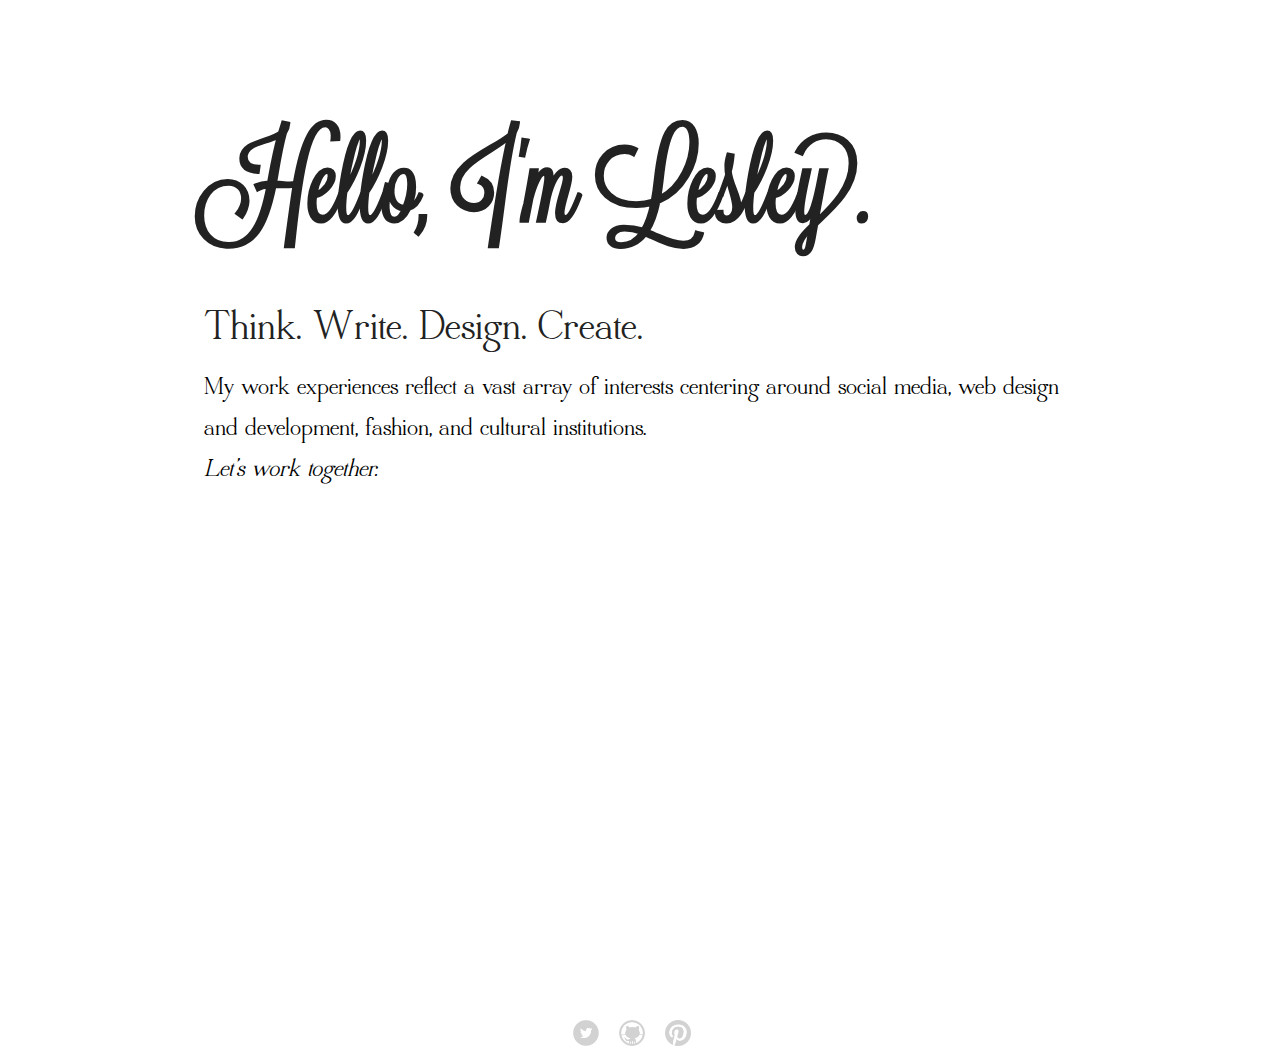
==== gallery.html @ 7ccedf08 "updated work page with buttons for portfolio categories, added a gallery page with sliding boxes and" ====
<!doctype html>
<html class="no-js" lang="en">
  <head>
    <meta charset="utf-8" />
    <meta name="viewport" content="width=device-width, initial-scale=1.0" />
    <title>Lesley Burr</title>
    <link rel="stylesheet" href="css/foundation.css">
    <link rel="stylesheet" type="text/css" href="css/custom.css">
    <script src="js/modernizr.js"></script>
  </head>
  
  <body>

  <div id="wrapper">
    <main>  

    <div class="row">
      <div class="large-12 columns">
        <h1>Hello, I'm Lesley.</h1>
      </div>
    </div>
    
    <div class="row">
      <div class="large-12 columns">
	        <h3>Think. Write. Design. Create.</h3>
	        <article>
            <p>My work experiences reflect a vast array of interests centering around social media, web design and development, fashion, and cultural institutions.<br><em>Let’s work together.</em></p>
          </article>

        <section>
<div id="icon-wrapper">
  <a href="map.html">
    <div class="icons">
      <div class="icon-slide-container">
        <img class="slide-icon"  alt="The Kite Map Logo" height="100" src="http://thekitemap.com/images/slide/view-map.jpg">
        </div>
      </div>
    </a>
    
    <a href="kite-map.php">
      <div class="icons2">
        <div class="icon-slide-container">
          <img class="slide-icon"  alt="The Kite Map Logo" height="100" src="http://thekitemap.com/images/slide/add-beach.jpg">
          </div>
        </div>
      </a>
      
      <a href="location.php">
        <div class="icons3">
          <div class="icon-slide-container">
            <img class="slide-icon"  alt="The Kite Map Logo" height="100" src="http://thekitemap.com/images/slide/view-all.jpg">
            </div>
          </div>
        </a>
        
        <a href="feedback.html">
          <div class="icons4">
            <div class="icon-slide-container">
              <img class="slide-icon"  alt="The Kite Map Logo" height="100" src="http://thekitemap.com/images/slide/feedback.jpg">
              </div>
            </div>
          </a>
  </div>
</section>

</main>
    <footer class="social">
          <a href="#"><img src="img/twitter.png" alt="twitter icon" class="socialicon"></a>
          <a href="#"><img src="img/github.png" alt="github icon" class="socialicon"></a>
          <a href="#"><img src="img/pinterest.png" alt="pinterest icon" class="socialicon"></a>
    </footer> 
  </div>

    
    <script src="js/jquery.js"></script>
    <script src="js/foundation.min.js"></script>
    <script>
      $(document).foundation();
    </script>


  </body>
</html>
---- css/custom.css ----
body {
	background: #fff;
}

em {
	font-style: italic;
}

p {
	color: #000;
	font-size: 1.6em;
	font-family: "Quaver Serif";
}

a {
	color: #fff;
}

article {
	margin-bottom: 2.5em;
	padding-left: 5%;
	padding-right: 5%;
}

.links {
	padding-left: 5%;
	padding-right: 5%;
}

#wrapper {
	min-height:100%;
	position:relative;
}

main {
	padding: 10px;
	padding-bottom: 200px;   /* Height of the footer element */
}

footer {
	width:100%;
	position:absolute;
	bottom:0;
	left:0;
	margin: 0 auto;
	text-align: center;
	padding-bottom: .5%;
}

.socialicon {
	width: 2%;
	margin-right: 1em;
}

.socialicon:hover {
	opacity:0.7;
}

button {
	font-size: 1em;
	width: 30%;
	background-color: #b163a3;
	box-shadow: 0 3px 2px -2px rgba(0,0,0,0.4);
	border-color: transparent;
}

button:active {
	position: relative;
	top: 1px;
}

button:focus {
	background-color: #a05492;
	outline: none;
}

button:hover, button:active {
	background-color: #a05492;
}

h1 {
	font-size: 7em;
	font-family: "Lavanderia";
	font-weight: 900;
	margin-top: 10%;
	padding-left: 5%;
	padding-right: 5%;
}

h3 {
	font-size: 2.7em;
	font-family: "Quaver Serif";
	margin-top: 3%;
	padding-left: 5%;
	padding-right: 5%;
}

.category-bar {
	background-color: #b163a3;
	height: 4em;
	margin: .5em auto;
	text-align: left;
	width: 100%;
}

.category {
	color: #fff;
}

@font-face {
	font-family: "Lavanderia";
	src: url('../fonts/Lavanderia Regular.otf');
}

@font-face {
	font-family: "Quaver Serif";
	src: url('../fonts/QuaverSerif.otf');
}


/* ***************************
*
* Media Queries for Home Page
*
******************************* */

@media only screen and (min-width: 300px) and (max-width: 479px) {
	h1 {
		font-size: 4.5em;
	}

	h3 {
		font-size: 2.2em;
	}

	.hide {
		display: none;
	}

	button {
		display: block;
		width: 100%;
	}

	.socialicon {
		width: 8%;
	}
}

@media only screen and (min-width: 480px) and (max-width: 640px) { 
	h1 {
		font-size: 5.3em;
	}

	h3 {
		font-size: 2.5em;
	}

	.hide {
		display: none;
	}

	button {
		display: block;
		width: 100%;
	}

	.socialicon {
		width: 6%;
	}
}

@media only screen and (min-width: 641px) and (max-width: 740px) { 
	button {
		display: block;
		width: 100%;
	}
}


@media only screen and (min-width: 641px) and (max-width: 960px) { 
	h1 {
		font-size: 6em;
	}

	h3 {
		font-size: 2.5em;
	}

	.socialicon {
		width: 5%;
	}
}

/*label {
	font-size: 1em;
	font-family: "Quaver Serif";
}*/

/*h5 {
	font-size: 2em;
	font-family: "Quaver Serif";
}*/


/* ***************************
*
* Code for Sliding Boxes
*
******************************* */

section{
		float: left;
		padding-top: 50px;
		padding-bottom: 100px;
		width: 100%;
		padding-left:0;
		padding-right:0;
}

#icon-wrapper{
	width:100%;
	float:left;
	height:300px;
}

.icons {
	width:25%;
	float:left;
	position:relative;
}
.icons2 {
	width:25%;
	float:left;
	position:relative;
	margin-left:25%;
}
.icons3 {
	width:25%;
	float:left;
	position:relative;
	margin-left:50%;
}
.icons4 {
	width:25%;
	float:left;
	position:relative;
	margin-left:75%;
}

.icon-slide-container{
	height:200px;
	overflow:hidden;
	text-align: left;
	position: absolute;
	float: left;
	width: 200px;
	left: 50%;
	margin-left: -150px;
}

.slide-icon{
  width:200px;
  height:auto;
  position:absolute;
  margin-top:-200px;
  -webkit-transition:.4s ease;
  -moz-transition:.4s ease;
  -ms-transition:.4s ease;
  -o-transition:.4s ease;
  transition:.4 ease;
}
	
.slide-icon:hover{
  position:absolute;
  margin-top:0;
}

@media only screen and (max-width: 1300px) {
  #icon-wrapper{
		width:100%;
		float:left;
		height:170px;
	}
  .icon-slide-container {
		height: 200px;
		overflow: hidden;
		text-align: left;
		position: absolute;
		float: left;
		width: 200px;
		left: 50%;
		margin-left: -100px;
	}
  .slide-icon {
		width: 200px;
		height: auto;
		position: absolute;
		margin-top: -200px;
	}
}

@media only screen and (max-width: 1000px) {
  #home-social-container{
		margin-right: 0;
		margin-left: 0;
		width: 100%;
		padding: 0;
		float: left;
		left: 0;
	}
}

@media only screen and (max-width: 840px) {
  #icon-wrapper{
		width:100%;
		float:left;
		height:650px;
	}
	
	.icon-slide-container {
		height: 300px;
		overflow: hidden;
		text-align: left;
		position: absolute;
		float: left;
		width: 300px;
		left: 50%;
		margin-left: -150px;
	}
	
	.slide-icon {
		width: 300px;
		height: auto;
		position: absolute;
		margin-top: -300px;
	}	
	.icons {
		width: 50%;
		float: left;
		position: relative;
	}
	.icons2 {
		width: 50%;
		float: left;
		position: relative;
		margin-left: 50%;
	}
	.icons3 {
		width: 50%;
		float: left;
		position: relative;
		margin-left: 0%;
		margin-top: 350px;
	}
	.icons4 {
		width: 50%;
		float: left;
		position: relative;
		margin-left: 50%;
	}
}
                        
@media only screen and (max-width: 650px) {
	#icon-wrapper {
		height: 400px;
	}
	#section{
		width: 90%;
		padding-left:5%;
		padding-right:5%;
	}
	.slide-icon {
		width: 200px;
		height: auto;
		position: absolute;
		margin-top: -200px;
	}
	.icon-slide-container {
		height: 200px;
		width: 200px;
		left: 50%;
		margin-left: -100px;
	}
	.icons3 {
		width: 50%;
		position: relative;
		margin-left: 0%;
		margin-top: 230px;
	}
}
                                  
@media only screen and (max-width: 570px) {
	#icon-wrapper {
		height: 300px;
	}
	.slide-icon {
		width: 150px;
		height: auto;
		position: absolute;
		margin-top: -150px;
	}
	.icon-slide-container {
		height: 150px;
		width: 150px;
		left: 50%;
		margin-left: -75px;
	}
	.icons3 {
		width: 50%;
		float: left;
		margin-left: 0%;
		margin-top: 190px;
	}	
}
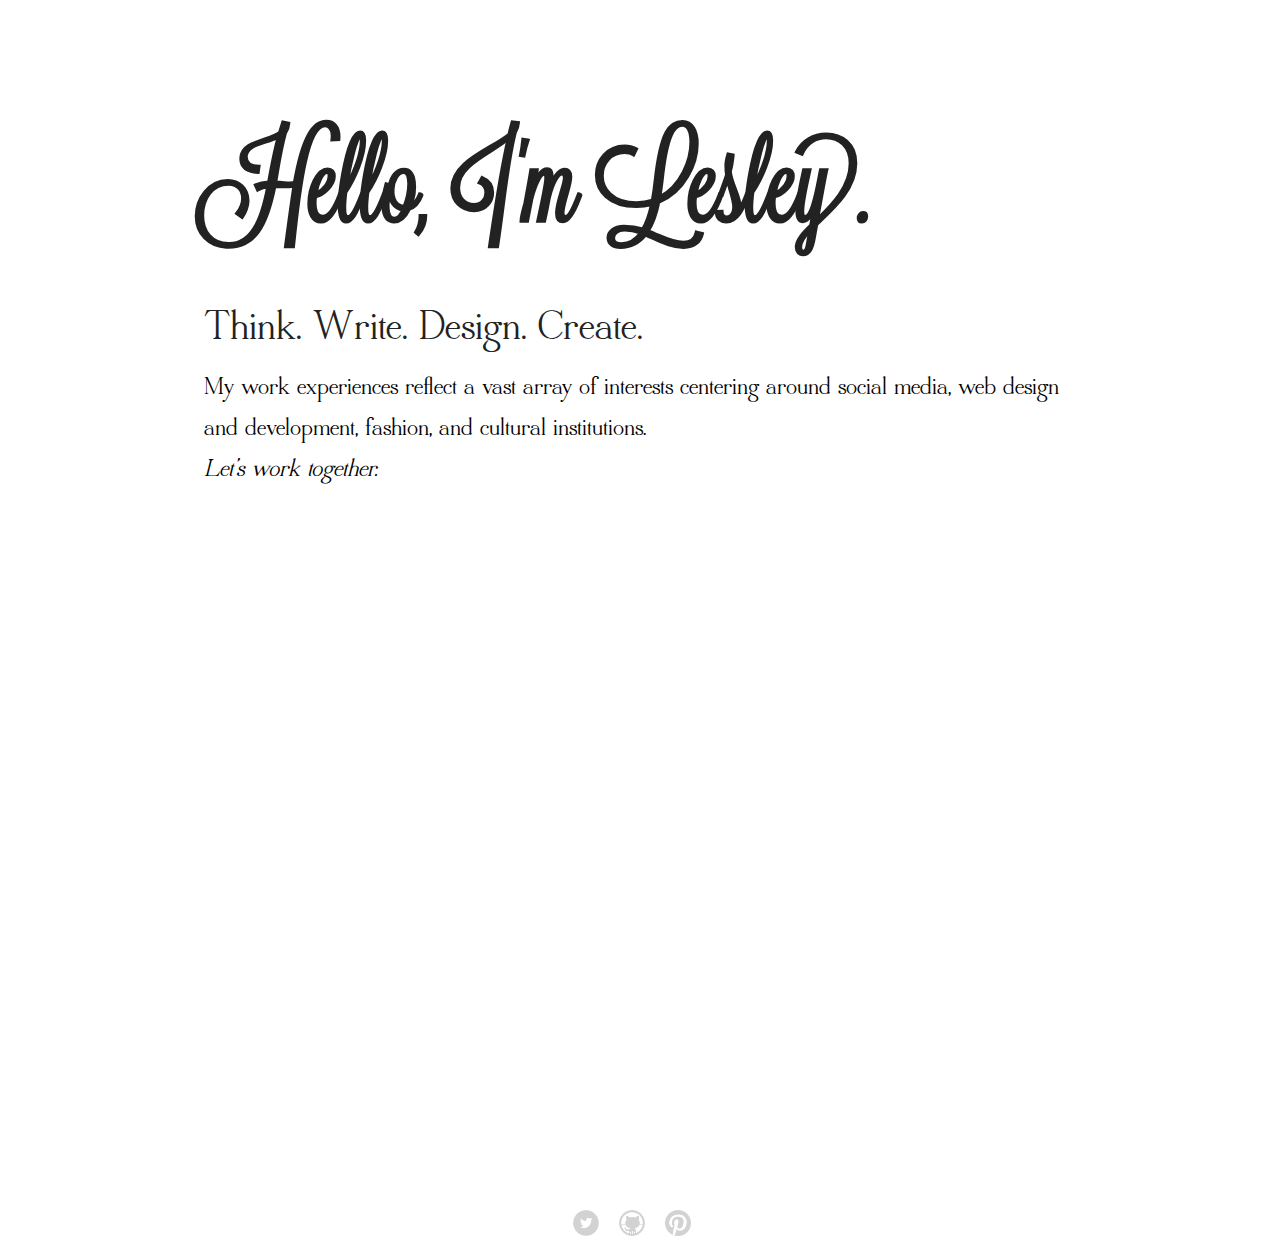
==== commit 5ee53c34: "added more icons to gallery page and started playing with spacing of rows" ====
--- a/gallery.html
+++ b/gallery.html
@@ -63,6 +63,78 @@
   </div>
 </section>
 
+        <section>
+<div id="icon-wrapper">
+  <a href="map.html">
+    <div class="icons">
+      <div class="icon-slide-container">
+        <img class="slide-icon"  alt="The Kite Map Logo" height="100" src="http://thekitemap.com/images/slide/view-map.jpg">
+        </div>
+      </div>
+    </a>
+    
+    <a href="kite-map.php">
+      <div class="icons2">
+        <div class="icon-slide-container">
+          <img class="slide-icon"  alt="The Kite Map Logo" height="100" src="http://thekitemap.com/images/slide/add-beach.jpg">
+          </div>
+        </div>
+      </a>
+      
+      <a href="location.php">
+        <div class="icons3">
+          <div class="icon-slide-container">
+            <img class="slide-icon"  alt="The Kite Map Logo" height="100" src="http://thekitemap.com/images/slide/view-all.jpg">
+            </div>
+          </div>
+        </a>
+        
+        <a href="feedback.html">
+          <div class="icons4">
+            <div class="icon-slide-container">
+              <img class="slide-icon"  alt="The Kite Map Logo" height="100" src="http://thekitemap.com/images/slide/feedback.jpg">
+              </div>
+            </div>
+          </a>
+  </div>
+</section>
+
+        <section>
+<div id="icon-wrapper">
+  <a href="map.html">
+    <div class="icons">
+      <div class="icon-slide-container">
+        <img class="slide-icon"  alt="The Kite Map Logo" height="100" src="http://thekitemap.com/images/slide/view-map.jpg">
+        </div>
+      </div>
+    </a>
+    
+    <a href="kite-map.php">
+      <div class="icons2">
+        <div class="icon-slide-container">
+          <img class="slide-icon"  alt="The Kite Map Logo" height="100" src="http://thekitemap.com/images/slide/add-beach.jpg">
+          </div>
+        </div>
+      </a>
+      
+      <a href="location.php">
+        <div class="icons3">
+          <div class="icon-slide-container">
+            <img class="slide-icon"  alt="The Kite Map Logo" height="100" src="http://thekitemap.com/images/slide/view-all.jpg">
+            </div>
+          </div>
+        </a>
+        
+        <a href="feedback.html">
+          <div class="icons4">
+            <div class="icon-slide-container">
+              <img class="slide-icon"  alt="The Kite Map Logo" height="100" src="http://thekitemap.com/images/slide/feedback.jpg">
+              </div>
+            </div>
+          </a>
+  </div>
+</section>
+
 </main>
     <footer class="social">
           <a href="#"><img src="img/twitter.png" alt="twitter icon" class="socialicon"></a>
--- a/css/custom.css
+++ b/css/custom.css
@@ -211,8 +211,8 @@
 
 section{
 		float: left;
-		padding-top: 50px;
-		padding-bottom: 100px;
+		/*padding-top: 50px;
+		padding-bottom: 100px;*/
 		width: 100%;
 		padding-left:0;
 		padding-right:0;
@@ -221,7 +221,7 @@
 #icon-wrapper{
 	width:100%;
 	float:left;
-	height:300px;
+	height: 225px;
 }
 
 .icons {
